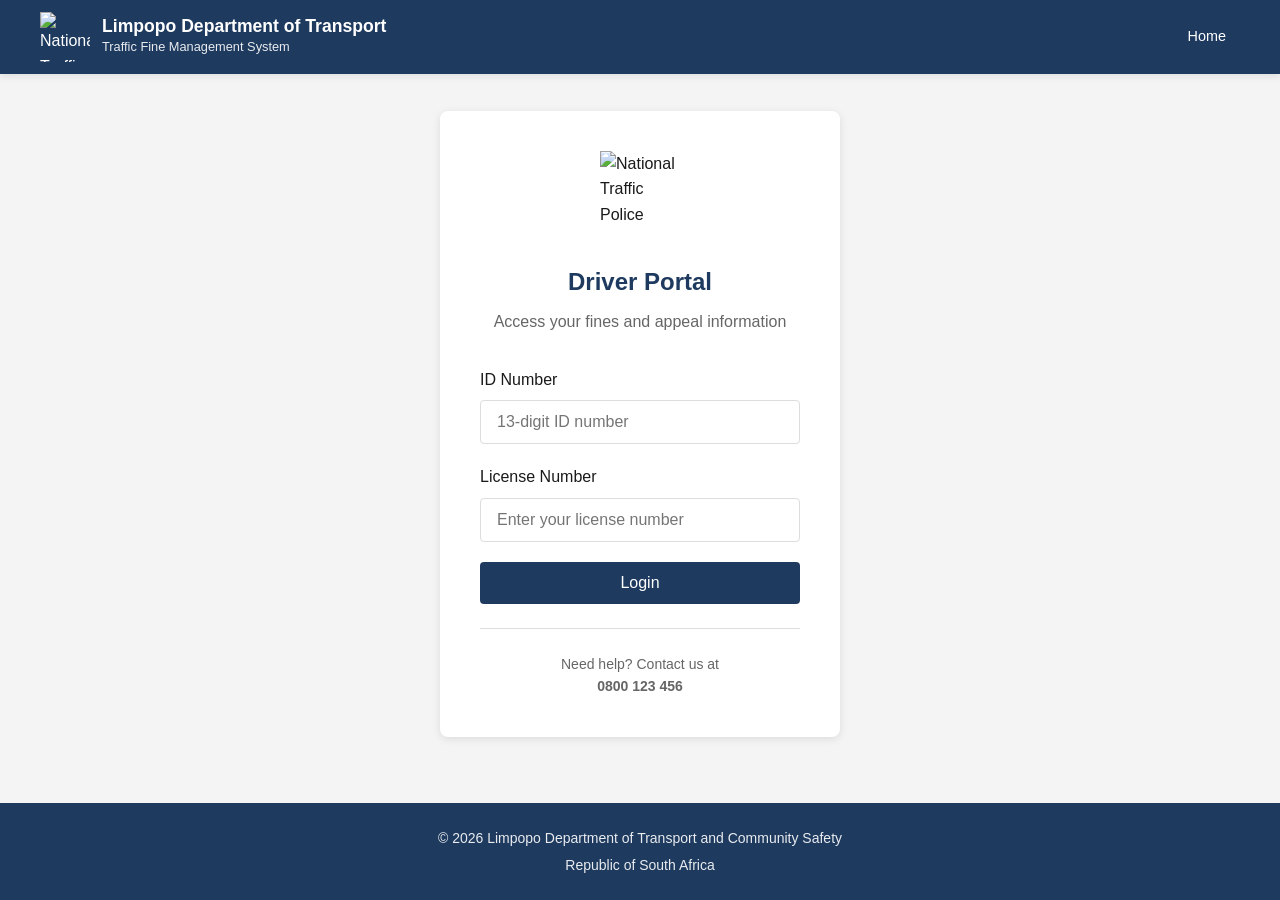
==== driver-portal.html @ d2139b3e "Add files via upload" ====
<!DOCTYPE html>
<html lang="en">
<head>
  <meta charset="UTF-8">
  <meta name="viewport" content="width=device-width, initial-scale=1.0">
  <title>Driver Portal - LRTFMS</title>
  <!-- Supabase Library -->
  <script src="https://cdn.jsdelivr.net/npm/@supabase/supabase-js@2"></script>
  <link rel="stylesheet" href="styles.css">
</head>
<body>
  <!-- Mobile Nav Overlay -->
  <div class="nav-overlay" id="navOverlay" onclick="closeMenu()"></div>

  <header class="header">
    <div class="header-content">
      <div class="logo-section">
        <img src="https://hebbkx1anhila5yf.public.blob.vercel-storage.com/traffic%20symbol-6oXmLgIzhYyP7pJHLD9kGc87FD3sfb.png" alt="National Traffic Police Logo" class="logo">
        <div class="header-text">
          <h1>Limpopo Department of Transport</h1>
          <p>Traffic Fine Management System</p>
        </div>
      </div>
      <button class="menu-toggle" id="menuToggle" onclick="toggleMenu()" aria-label="Open menu">
        <svg xmlns="http://www.w3.org/2000/svg" fill="none" viewBox="0 0 24 24" stroke="currentColor">
          <path stroke-linecap="round" stroke-linejoin="round" stroke-width="2" d="M4 6h16M4 12h16M4 18h16"/>
        </svg>
      </button>
      <nav class="nav" id="mainNav">
        <div class="nav-close">
          <button class="nav-close-btn" onclick="closeMenu()" aria-label="Close menu">
            <svg xmlns="http://www.w3.org/2000/svg" fill="none" viewBox="0 0 24 24" stroke="currentColor">
              <path stroke-linecap="round" stroke-linejoin="round" stroke-width="2" d="M6 18L18 6M6 6l12 12"/>
            </svg>
          </button>
        </div>
        <a href="index.html" class="nav-link">Home</a>
        <span class="nav-link" id="driverInfo" style="opacity: 0.8;"></span>
        <a href="#" class="nav-link" onclick="logout()">Logout</a>
      </nav>
    </div>
  </header>

  <nav class="dashboard-nav driver-nav">
    <div class="dashboard-nav-content">
      <a href="#my-fines" class="nav-link active" onclick="showSection('fines')">My Fines</a>
      <a href="#my-appeals" class="nav-link" onclick="showSection('appeals')">My Appeals</a>
      <a href="#submit-appeal" class="nav-link" onclick="showSection('submit')">Submit Appeal</a>
    </div>
  </nav>

  <main class="main">
    <!-- My Fines Section -->
    <section id="fines-section" class="portal-section">
      <div class="page-title">
        <h2>My Fines</h2>
        <p>View all fines associated with your ID number</p>
      </div>

      <div class="stats-grid">
        <div class="stat-card">
          <div class="stat-value" id="totalDriverFines">0</div>
          <div class="stat-label">Total Fines</div>
        </div>
        <div class="stat-card success">
          <div class="stat-value" id="paidDriverFines">0</div>
          <div class="stat-label">Paid</div>
        </div>
        <div class="stat-card danger">
          <div class="stat-value" id="unpaidDriverFines">0</div>
          <div class="stat-label">Unpaid</div>
        </div>
        <div class="stat-card warning">
          <div class="stat-value" id="totalOwed">R0.00</div>
          <div class="stat-label">Amount Owed</div>
        </div>
      </div>

      <div class="card">
        <div class="card-header">
          <h3>Fine Records</h3>
        </div>
        <div class="card-body">
          <div class="table-container">
            <table>
              <thead>
                <tr>
                  <th>Fine ID</th>
                  <th>Date</th>
                  <th>Offense</th>
                  <th>Location</th>
                  <th>Amount</th>
                  <th>Status</th>
                  <th>Action</th>
                </tr>
              </thead>
              <tbody id="driverFinesTable">
                <!-- Dynamically populated -->
              </tbody>
            </table>
          </div>
        </div>
      </div>

      <div class="card mt-2">
        <div class="card-header">
          <h3>Payment Information</h3>
        </div>
        <div class="card-body">
          <div class="info-grid">
            <div class="info-item">
              <h4>Post Office</h4>
              <p>Pay at any South African Post Office with your fine reference number</p>
            </div>
            <div class="info-item">
              <h4>Bank Transfer</h4>
              <p>Bank: ABSA<br>Account: 123456789<br>Reference: Your Fine ID</p>
            </div>
            <div class="info-item">
              <h4>Online Payment</h4>
              <p>EFT payments accepted. Use your Fine ID as reference</p>
            </div>
          </div>
        </div>
      </div>
    </section>

    <!-- My Appeals Section -->
    <section id="appeals-section" class="portal-section hidden">
      <div class="page-title">
        <h2>My Appeals</h2>
        <p>Track the status of your submitted appeals</p>
      </div>

      <div class="card">
        <div class="card-header">
          <h3>Appeal History</h3>
        </div>
        <div class="card-body">
          <div class="table-container">
            <table>
              <thead>
                <tr>
                  <th>Appeal ID</th>
                  <th>Fine ID</th>
                  <th>Reason</th>
                  <th>Submitted</th>
                  <th>Status</th>
                  <th>Response</th>
                </tr>
              </thead>
              <tbody id="driverAppealsTable">
                <!-- Dynamically populated -->
              </tbody>
            </table>
          </div>
          
          <div id="noAppeals" class="hidden" style="text-align: center; padding: 2rem; color: var(--text-muted);">
            <p>You have no appeals on record.</p>
          </div>
        </div>
      </div>

      <div class="card mt-2">
        <div class="card-header">
          <h3>Appeal Guidelines</h3>
        </div>
        <div class="card-body">
          <div style="font-size: 0.875rem; color: var(--text-muted);">
            <ul style="padding-left: 1.25rem; line-height: 1.8;">
              <li>Appeals must be submitted within <strong>32 days</strong> of fine issuance</li>
              <li>You will receive a response within <strong>14 business days</strong></li>
              <li>The fine remains payable until the appeal is approved</li>
              <li>False declarations may result in additional penalties</li>
            </ul>
          </div>
        </div>
      </div>
    </section>

    <!-- Submit Appeal Section -->
    <section id="submit-section" class="portal-section hidden">
      <div class="page-title">
        <h2>Submit New Appeal</h2>
        <p>Appeal a fine if you believe it was issued incorrectly</p>
      </div>

      <div class="grid-2">
        <div class="card">
          <div class="card-header">
            <h3>Appeal Form</h3>
          </div>
          <div class="card-body">
            <div id="appealSuccess" class="alert alert-success hidden">
              Your appeal has been submitted successfully. Reference: <span id="appealRef"></span>
            </div>

            <form id="appealForm">
              <div class="form-group">
                <label for="fineId">Fine ID / Reference Number</label>
                <input type="text" id="fineId" class="form-control" placeholder="e.g., FIN-2026-001" required>
              </div>
              <div class="form-group">
                <label for="appealReason">Reason for Appeal</label>
                <select id="appealReason" class="form-control" required>
                  <option value="">-- Select Reason --</option>
                  <option value="Incorrect Details">Incorrect Details on Fine</option>
                  <option value="Not the Driver">I Was Not the Driver</option>
                  <option value="Vehicle Stolen">Vehicle Was Stolen</option>
                  <option value="Faulty Equipment">Faulty Detection Equipment</option>
                  <option value="Emergency">Emergency Situation</option>
                  <option value="Other">Other (Please Specify)</option>
                </select>
              </div>
              <div class="form-group">
                <label for="appealDetails">Detailed Explanation</label>
                <textarea id="appealDetails" class="form-control" placeholder="Please provide a detailed explanation of why you are appealing this fine..." required></textarea>
              </div>
              <div class="form-group">
                <label for="contactNumber">Contact Number</label>
                <input type="tel" id="contactNumber" class="form-control" placeholder="e.g., 079 123 4567" required>
              </div>
              <div class="form-group">
                <label for="email">Email Address</label>
                <input type="email" id="email" class="form-control" placeholder="e.g., name@email.com" required>
              </div>
              <div class="form-group">
                <label for="supportingDocs">Supporting Documents (Optional)</label>
                <input type="file" id="supportingDocs" class="form-control" accept=".pdf,.jpg,.jpeg,.png">
                <small style="color: var(--text-muted); font-size: 0.75rem;">Accepted formats: PDF, JPG, PNG (Max 5MB)</small>
              </div>
              <div class="form-group">
                <label style="display: flex; align-items: center; gap: 0.5rem; cursor: pointer;">
                  <input type="checkbox" id="declaration" required>
                  <span>I declare that the information provided is true and correct</span>
                </label>
              </div>
              <button type="submit" class="btn btn-primary btn-block">Submit Appeal</button>
            </form>
          </div>
        </div>

        <div class="card">
          <div class="card-header">
            <h3>Important Information</h3>
          </div>
          <div class="card-body">
            <div style="font-size: 0.875rem; color: var(--text-muted);">
              <p style="margin-bottom: 1rem;"><strong>Before You Appeal:</strong></p>
              <ul style="padding-left: 1.25rem; line-height: 1.8; margin-bottom: 1.5rem;">
                <li>Ensure you have the correct Fine ID</li>
                <li>Gather any supporting documents</li>
                <li>Be prepared to provide detailed information</li>
                <li>False declarations are punishable by law</li>
              </ul>
              
              <p style="margin-bottom: 1rem;"><strong>Valid Appeal Reasons:</strong></p>
              <ul style="padding-left: 1.25rem; line-height: 1.8; margin-bottom: 1.5rem;">
                <li>Incorrect vehicle or driver details</li>
                <li>You were not driving the vehicle</li>
                <li>Vehicle was stolen at the time</li>
                <li>Faulty speed camera or equipment</li>
                <li>Emergency circumstances</li>
              </ul>

              <p>
                <strong>Contact Us:</strong><br>
                Phone: 0800 123 456<br>
                Email: appeals@limpopo.gov.za
              </p>
            </div>
          </div>
        </div>
      </div>
    </section>
  </main>

  <!-- Quick Appeal Modal -->
  <div class="modal-overlay" id="appealModal">
    <div class="modal">
      <div class="modal-header">
        <h3>Quick Appeal</h3>
        <button class="modal-close" onclick="closeModal('appealModal')">&times;</button>
      </div>
      <div class="modal-body">
        <p style="margin-bottom: 1rem;">You are about to appeal fine: <strong id="modalFineId"></strong></p>
        <div class="form-group">
          <label for="quickAppealReason">Reason for Appeal</label>
          <select id="quickAppealReason" class="form-control" required>
            <option value="">-- Select Reason --</option>
            <option value="Incorrect Details">Incorrect Details on Fine</option>
            <option value="Not the Driver">I Was Not the Driver</option>
            <option value="Vehicle Stolen">Vehicle Was Stolen</option>
            <option value="Faulty Equipment">Faulty Detection Equipment</option>
            <option value="Emergency">Emergency Situation</option>
            <option value="Other">Other</option>
          </select>
        </div>
        <div class="form-group">
          <label for="quickAppealDetails">Brief Explanation</label>
          <textarea id="quickAppealDetails" class="form-control" placeholder="Briefly explain your reason..." required></textarea>
        </div>
      </div>
      <div class="modal-footer">
        <button class="btn btn-primary" onclick="closeModal('appealModal')">Cancel</button>
        <button class="btn btn-gold" onclick="submitQuickAppeal()">Submit Appeal</button>
      </div>
    </div>
  </div>

  <footer class="footer">
    <p>&copy; 2026 Limpopo Department of Transport and Community Safety</p>
    <p>Republic of South Africa</p>
  </footer>

  <!-- Scripts -->
  <script src="script.js"></script>
  <script src="driver-portal.js"></script>
</body>
</html>
---- styles.css ----
/* =============================================
   Limpopo Road Traffic Fine Management System
   Main Stylesheet
   ============================================= */

/* CSS Variables */
:root {
  --primary: #1E3A5F;
  --primary-dark: #152a45;
  --secondary: #FFFFFF;
  --accent: #F4F4F4;
  --gold: #C9A227;
  --gold-dark: #a8871f;
  --success: #2E7D32;
  --warning: #F57C00;
  --danger: #C62828;
  --text-dark: #1a1a1a;
  --text-muted: #666666;
  --border: #ddd;
  --shadow: 0 2px 8px rgba(0, 0, 0, 0.1);
  --shadow-hover: 0 4px 16px rgba(0, 0, 0, 0.15);
}

/* Reset & Base */
* {
  margin: 0;
  padding: 0;
  box-sizing: border-box;
}

body {
  font-family: 'Segoe UI', Roboto, Arial, sans-serif;
  line-height: 1.6;
  color: var(--text-dark);
  background-color: var(--accent);
  min-height: 100vh;
  display: flex;
  flex-direction: column;
}

a {
  text-decoration: none;
  color: inherit;
}

/* Header */
.header {
  background: var(--primary);
  color: var(--secondary);
  padding: 0.75rem 1.5rem;
  box-shadow: var(--shadow);
  position: sticky;
  top: 0;
  z-index: 100;
}

.header-content {
  max-width: 1200px;
  margin: 0 auto;
  display: flex;
  justify-content: space-between;
  align-items: center;
  gap: 1rem;
}

.logo-section {
  display: flex;
  align-items: center;
  gap: 0.75rem;
}

.logo {
  width: 50px;
  height: 50px;
  object-fit: contain;
}

.header-text h1 {
  font-size: 1.1rem;
  font-weight: 600;
  line-height: 1.2;
}

.header-text p {
  font-size: 0.8rem;
  opacity: 0.9;
}

/* Mobile Menu Button */
.menu-toggle {
  display: none;
  background: none;
  border: none;
  color: var(--secondary);
  cursor: pointer;
  padding: 0.5rem;
  border-radius: 4px;
  transition: background 0.2s;
}

.menu-toggle:hover {
  background: rgba(255, 255, 255, 0.1);
}

.menu-toggle svg {
  width: 28px;
  height: 28px;
}

/* Navigation */
.nav {
  display: flex;
  gap: 0.25rem;
  align-items: center;
}

.nav-link {
  padding: 0.5rem 0.875rem;
  border-radius: 4px;
  transition: background-color 0.2s, color 0.2s;
  font-weight: 500;
  font-size: 0.9rem;
  white-space: nowrap;
}

.nav-link:hover {
  background: rgba(255, 255, 255, 0.1);
}

.nav-link.active {
  background: var(--gold);
  color: var(--primary);
}

/* Dashboard Navigation - Combined into header on desktop */
.dashboard-nav {
  background: var(--primary-dark);
  padding: 0;
}

.dashboard-nav-content {
  max-width: 1200px;
  margin: 0 auto;
  display: flex;
  gap: 0;
  padding: 0 1.5rem;
}

.dashboard-nav .nav-link {
  color: var(--secondary);
  font-size: 0.875rem;
  padding: 0.75rem 1rem;
  border-radius: 0;
  border-bottom: 3px solid transparent;
}

.dashboard-nav .nav-link:hover {
  background: rgba(255, 255, 255, 0.05);
  border-bottom-color: rgba(201, 162, 39, 0.5);
}

.dashboard-nav .nav-link.active {
  background: rgba(255, 255, 255, 0.05);
  border-bottom-color: var(--gold);
  color: var(--gold);
}

/* Mobile Navigation Styles */
@media (max-width: 768px) {
  .header {
    padding: 0.75rem 1rem;
  }

  .logo {
    width: 40px;
    height: 40px;
  }

  .header-text h1 {
    font-size: 0.95rem;
  }

  .header-text p {
    font-size: 0.75rem;
  }

  .menu-toggle {
    display: block;
  }

  /* Mobile Navigation Overlay */
  .nav {
    position: fixed;
    top: 0;
    right: -280px;
    width: 280px;
    height: 100vh;
    background: var(--primary);
    flex-direction: column;
    align-items: stretch;
    padding: 1rem;
    gap: 0.5rem;
    transition: right 0.3s ease;
    box-shadow: -4px 0 20px rgba(0, 0, 0, 0.3);
    z-index: 1001;
    overflow-y: auto;
  }

  .nav.active {
    right: 0;
  }

  .nav-link {
    padding: 1rem;
    font-size: 1rem;
    border-radius: 8px;
  }

  .nav-link.active {
    background: var(--gold);
    color: var(--primary);
  }

  /* Mobile menu close button */
  .nav-close {
    display: flex;
    align-items: center;
    justify-content: flex-end;
    padding: 0.5rem;
    margin-bottom: 1rem;
  }

  .nav-close-btn {
    background: none;
    border: none;
    color: var(--secondary);
    cursor: pointer;
    padding: 0.5rem;
    border-radius: 4px;
  }

  .nav-close-btn:hover {
    background: rgba(255, 255, 255, 0.1);
  }

  .nav-close-btn svg {
    width: 24px;
    height: 24px;
  }

  /* Mobile Overlay Background */
  .nav-overlay {
    display: none;
    position: fixed;
    top: 0;
    left: 0;
    width: 100%;
    height: 100%;
    background: rgba(0, 0, 0, 0.5);
    z-index: 1000;
  }

  .nav-overlay.active {
    display: block;
  }

  /* Dashboard nav on mobile */
  .dashboard-nav {
    padding: 0;
    overflow-x: auto;
    -webkit-overflow-scrolling: touch;
  }

  .dashboard-nav-content {
    padding: 0 0.5rem;
    gap: 0;
    min-width: max-content;
  }

  .dashboard-nav .nav-link {
    padding: 0.75rem 0.875rem;
    font-size: 0.8rem;
  }
}

/* Desktop hide mobile-only elements */
@media (min-width: 769px) {
  .nav-close,
  .nav-overlay {
    display: none !important;
  }
}

/* Main Content */
.main {
  flex: 1;
  max-width: 1200px;
  margin: 0 auto;
  padding: 2rem;
  width: 100%;
}

/* Hero Section */
.hero {
  background: linear-gradient(135deg, var(--primary) 0%, var(--primary-dark) 100%);
  color: var(--secondary);
  padding: 3rem 2rem;
  border-radius: 8px;
  text-align: center;
  margin-bottom: 2rem;
}

.hero h2 {
  font-size: 2rem;
  margin-bottom: 0.5rem;
}

.hero-subtitle {
  font-size: 1.25rem;
  color: var(--gold);
  margin-bottom: 1rem;
}

.hero-description {
  font-size: 1rem;
  opacity: 0.9;
  max-width: 600px;
  margin: 0 auto;
}

/* Action Cards */
.action-cards {
  display: grid;
  grid-template-columns: repeat(auto-fit, minmax(280px, 1fr));
  gap: 1.5rem;
  margin-bottom: 2rem;
}

.action-card {
  background: var(--secondary);
  padding: 2rem;
  border-radius: 8px;
  box-shadow: var(--shadow);
  text-align: center;
  transition: transform 0.2s, box-shadow 0.2s;
  border: 2px solid transparent;
}

.action-card:hover {
  transform: translateY(-4px);
  box-shadow: var(--shadow-hover);
  border-color: var(--gold);
}

.card-icon {
  color: var(--primary);
  margin-bottom: 1rem;
}

.action-card h3 {
  color: var(--primary);
  margin-bottom: 0.5rem;
  font-size: 1.25rem;
}

.action-card p {
  color: var(--text-muted);
  font-size: 0.875rem;
}

/* Info Section */
.info-section {
  background: var(--secondary);
  padding: 2rem;
  border-radius: 8px;
  box-shadow: var(--shadow);
}

.info-section h3 {
  color: var(--primary);
  margin-bottom: 1.5rem;
  font-size: 1.25rem;
}

.info-grid {
  display: grid;
  grid-template-columns: repeat(auto-fit, minmax(200px, 1fr));
  gap: 1.5rem;
}

.info-item h4 {
  color: var(--primary);
  margin-bottom: 0.5rem;
  font-size: 1rem;
}

.info-item p {
  color: var(--text-muted);
  font-size: 0.875rem;
}

/* Page Title */
.page-title {
  margin-bottom: 2rem;
}

.page-title h2 {
  color: var(--primary);
  font-size: 1.75rem;
  margin-bottom: 0.5rem;
}

.page-title p {
  color: var(--text-muted);
}

/* Cards & Panels */
.card {
  background: var(--secondary);
  border-radius: 8px;
  box-shadow: var(--shadow);
  overflow: hidden;
}

.card-header {
  background: var(--primary);
  color: var(--secondary);
  padding: 1rem 1.5rem;
}

.card-header h3 {
  font-size: 1.125rem;
}

.card-body {
  padding: 1.5rem;
}

/* Forms */
.form-group {
  margin-bottom: 1.25rem;
}

.form-group label {
  display: block;
  margin-bottom: 0.5rem;
  font-weight: 500;
  color: var(--text-dark);
}

.form-control {
  width: 100%;
  padding: 0.75rem 1rem;
  font-size: 1rem;
  border: 1px solid var(--border);
  border-radius: 4px;
  transition: border-color 0.2s, box-shadow 0.2s;
}

.form-control:focus {
  outline: none;
  border-color: var(--primary);
  box-shadow: 0 0 0 3px rgba(30, 58, 95, 0.1);
}

select.form-control {
  cursor: pointer;
}

textarea.form-control {
  min-height: 100px;
  resize: vertical;
}

/* Buttons */
.btn {
  display: inline-flex;
  align-items: center;
  justify-content: center;
  gap: 0.5rem;
  padding: 0.75rem 1.5rem;
  font-size: 1rem;
  font-weight: 500;
  border: none;
  border-radius: 4px;
  cursor: pointer;
  transition: background-color 0.2s, transform 0.1s;
}

.btn:active {
  transform: scale(0.98);
}

.btn-primary {
  background: var(--primary);
  color: var(--secondary);
}

.btn-primary:hover {
  background: var(--primary-dark);
}

.btn-gold {
  background: var(--gold);
  color: var(--primary);
}

.btn-gold:hover {
  background: var(--gold-dark);
}

.btn-success {
  background: var(--success);
  color: var(--secondary);
}

.btn-success:hover {
  background: #1b5e20;
}

.btn-danger {
  background: var(--danger);
  color: var(--secondary);
}

.btn-danger:hover {
  background: #8e0000;
}

.btn-sm {
  padding: 0.5rem 1rem;
  font-size: 0.875rem;
}

.btn-block {
  width: 100%;
}

/* Tables */
.table-container {
  overflow-x: auto;
}

table {
  width: 100%;
  border-collapse: collapse;
}

th, td {
  padding: 1rem;
  text-align: left;
  border-bottom: 1px solid var(--border);
}

th {
  background: var(--accent);
  font-weight: 600;
  color: var(--primary);
}

tr:hover {
  background: rgba(30, 58, 95, 0.02);
}

/* Status Badges */
.status {
  display: inline-block;
  padding: 0.25rem 0.75rem;
  border-radius: 20px;
  font-size: 0.75rem;
  font-weight: 600;
  text-transform: uppercase;
}

.status-paid {
  background: #e8f5e9;
  color: var(--success);
}

.status-unpaid {
  background: #ffebee;
  color: var(--danger);
}

.status-pending {
  background: #fff3e0;
  color: var(--warning);
}

.status-approved {
  background: #e8f5e9;
  color: var(--success);
}

.status-rejected {
  background: #ffebee;
  color: var(--danger);
}

/* Grid Layouts */
.grid-2 {
  display: grid;
  grid-template-columns: repeat(auto-fit, minmax(300px, 1fr));
  gap: 1.5rem;
}

.grid-3 {
  display: grid;
  grid-template-columns: repeat(auto-fit, minmax(250px, 1fr));
  gap: 1.5rem;
}

/* Stats Cards */
.stats-grid {
  display: grid;
  grid-template-columns: repeat(auto-fit, minmax(200px, 1fr));
  gap: 1rem;
  margin-bottom: 2rem;
}

.stat-card {
  background: var(--secondary);
  padding: 1.5rem;
  border-radius: 8px;
  box-shadow: var(--shadow);
  border-left: 4px solid var(--primary);
}

.stat-card.success {
  border-left-color: var(--success);
}

.stat-card.warning {
  border-left-color: var(--warning);
}

.stat-card.danger {
  border-left-color: var(--danger);
}

.stat-value {
  font-size: 2rem;
  font-weight: 700;
  color: var(--primary);
}

.stat-label {
  color: var(--text-muted);
  font-size: 0.875rem;
  margin-top: 0.25rem;
}

/* Login Page */
.login-container {
  display: flex;
  align-items: center;
  justify-content: center;
  min-height: calc(100vh - 200px);
  padding: 2rem;
}

.login-card {
  background: var(--secondary);
  padding: 2.5rem;
  border-radius: 8px;
  box-shadow: var(--shadow);
  width: 100%;
  max-width: 400px;
}

.login-card .logo-section {
  justify-content: center;
  margin-bottom: 2rem;
}

.login-card .logo {
  width: 80px;
  height: 80px;
}

.login-card h2 {
  text-align: center;
  color: var(--primary);
  margin-bottom: 0.5rem;
}

.login-card .subtitle {
  text-align: center;
  color: var(--text-muted);
  margin-bottom: 2rem;
}

/* Alerts */
.alert {
  padding: 1rem 1.5rem;
  border-radius: 4px;
  margin-bottom: 1rem;
}

.alert-success {
  background: #e8f5e9;
  color: var(--success);
  border: 1px solid var(--success);
}

.alert-danger {
  background: #ffebee;
  color: var(--danger);
  border: 1px solid var(--danger);
}

.alert-warning {
  background: #fff3e0;
  color: var(--warning);
  border: 1px solid var(--warning);
}

/* Modal */
.modal-overlay {
  display: none;
  position: fixed;
  top: 0;
  left: 0;
  right: 0;
  bottom: 0;
  background: rgba(0, 0, 0, 0.5);
  align-items: center;
  justify-content: center;
  z-index: 1000;
  padding: 1rem;
}

.modal-overlay.active {
  display: flex;
}

.modal {
  background: var(--secondary);
  border-radius: 8px;
  width: 100%;
  max-width: 500px;
  max-height: 90vh;
  overflow-y: auto;
}

.modal-header {
  display: flex;
  justify-content: space-between;
  align-items: center;
  padding: 1rem 1.5rem;
  border-bottom: 1px solid var(--border);
}

.modal-header h3 {
  color: var(--primary);
}

.modal-close {
  background: none;
  border: none;
  font-size: 1.5rem;
  cursor: pointer;
  color: var(--text-muted);
}

.modal-body {
  padding: 1.5rem;
}

.modal-footer {
  padding: 1rem 1.5rem;
  border-top: 1px solid var(--border);
  display: flex;
  gap: 1rem;
  justify-content: flex-end;
}

/* Footer */
.footer {
  background: var(--primary);
  color: var(--secondary);
  text-align: center;
  padding: 1.5rem;
  margin-top: auto;
}

.footer p {
  font-size: 0.875rem;
  opacity: 0.9;
}

.footer p:first-child {
  margin-bottom: 0.25rem;
}

/* Utility Classes */
.text-center {
  text-align: center;
}

.text-right {
  text-align: right;
}

.mb-1 {
  margin-bottom: 1rem;
}

.mb-2 {
  margin-bottom: 2rem;
}

.mt-1 {
  margin-top: 1rem;
}

.mt-2 {
  margin-top: 2rem;
}

.flex {
  display: flex;
}

.flex-between {
  display: flex;
  justify-content: space-between;
  align-items: center;
  flex-wrap: wrap;
  gap: 1rem;
}

.hidden {
  display: none !important;
}

/* Driver List */
.driver-list {
  display: grid;
  gap: 1rem;
}

.driver-item {
  display: flex;
  justify-content: space-between;
  align-items: center;
  padding: 1rem;
  background: var(--accent);
  border-radius: 4px;
  flex-wrap: wrap;
  gap: 1rem;
}

.driver-info h4 {
  color: var(--primary);
  margin-bottom: 0.25rem;
}

.driver-info p {
  font-size: 0.875rem;
  color: var(--text-muted);
}

/* Fine Record */
.fine-record {
  background: var(--accent);
  padding: 1.5rem;
  border-radius: 4px;
  margin-top: 1rem;
}

.fine-record h4 {
  color: var(--primary);
  margin-bottom: 1rem;
}

.fine-detail {
  display: flex;
  justify-content: space-between;
  padding: 0.5rem 0;
  border-bottom: 1px solid var(--border);
}

.fine-detail:last-child {
  border-bottom: none;
}

.fine-detail span:first-child {
  color: var(--text-muted);
}

.fine-detail span:last-child {
  font-weight: 500;
}

/* Filter Section */
.filter-section {
  display: flex;
  gap: 1rem;
  margin-bottom: 1.5rem;
  flex-wrap: wrap;
}

.filter-section .form-control {
  max-width: 200px;
}

/* Responsive */
@media (max-width: 768px) {
  .hero h2 {
    font-size: 1.5rem;
  }

  .main {
    padding: 1rem;
  }

  th, td {
    padding: 0.75rem 0.5rem;
    font-size: 0.875rem;
  }

  .portal-cards {
    grid-template-columns: 1fr;
    gap: 1rem;
  }

  .portal-card {
    padding: 2rem 1.5rem;
  }
}

/* Portal Cards (Home Page) */
.portal-cards {
  display: grid;
  grid-template-columns: repeat(auto-fit, minmax(320px, 1fr));
  gap: 2rem;
  margin-bottom: 2rem;
  max-width: 800px;
  margin-left: auto;
  margin-right: auto;
}

.portal-card {
  background: var(--secondary);
  padding: 3rem 2rem;
  border-radius: 12px;
  box-shadow: var(--shadow);
  text-align: center;
  transition: transform 0.2s, box-shadow 0.2s;
  border: 3px solid transparent;
  display: flex;
  flex-direction: column;
  align-items: center;
  gap: 1rem;
}

.portal-card:hover {
  transform: translateY(-6px);
  box-shadow: var(--shadow-hover);
}

.portal-card.officer-portal:hover {
  border-color: var(--primary);
}

.portal-card.driver-portal:hover {
  border-color: var(--gold);
}

.portal-icon {
  width: 100px;
  height: 100px;
  border-radius: 50%;
  display: flex;
  align-items: center;
  justify-content: center;
  margin-bottom: 0.5rem;
}

.officer-portal .portal-icon {
  background: rgba(30, 58, 95, 0.1);
  color: var(--primary);
}

.driver-portal .portal-icon {
  background: rgba(201, 162, 39, 0.15);
  color: var(--gold-dark);
}

.portal-card h3 {
  color: var(--primary);
  font-size: 1.5rem;
  margin: 0;
}

.portal-card p {
  color: var(--text-muted);
  font-size: 0.95rem;
  line-height: 1.5;
  max-width: 280px;
}

.portal-action {
  display: inline-block;
  padding: 0.75rem 2rem;
  border-radius: 4px;
  font-weight: 600;
  margin-top: 0.5rem;
  transition: background-color 0.2s;
}

.officer-portal .portal-action {
  background: var(--primary);
  color: var(--secondary);
}

.officer-portal:hover .portal-action {
  background: var(--primary-dark);
}

.driver-portal .portal-action {
  background: var(--gold);
  color: var(--primary);
}

.driver-portal:hover .portal-action {
  background: var(--gold-dark);
}

/* Driver Portal Navigation */
.driver-nav {
  background: var(--gold-dark);
}

.driver-nav .nav-link {
  color: var(--primary);
}

.driver-nav .nav-link.active {
  background: var(--secondary);
  color: var(--primary);
}

.driver-nav .nav-link:hover:not(.active) {
  background: rgba(255, 255, 255, 0.2);
}

/* Print Styles */
@media print {
  .header, .footer, .nav, .btn {
    display: none;
  }

  .main {
    max-width: none;
    padding: 0;
  }

  .card {
    box-shadow: none;
    border: 1px solid var(--border);
  }
}
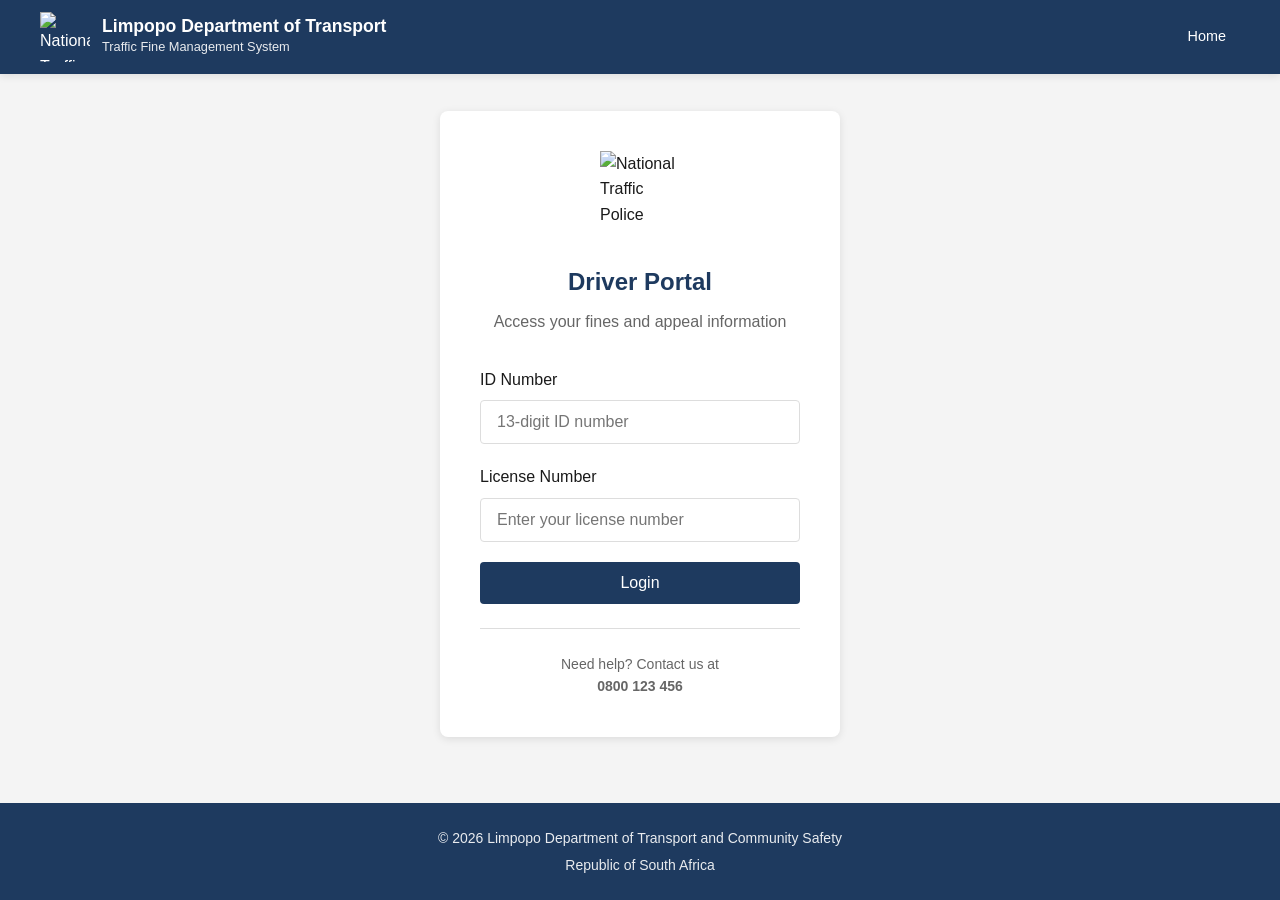
==== commit 433c223a: "Update driver-portal.html" ====
--- a/driver-portal.html
+++ b/driver-portal.html
@@ -92,6 +92,7 @@
                   <th>Amount</th>
                   <th>Status</th>
                   <th>Action</th>
+                  <th>Pay</th> 
                 </tr>
               </thead>
               <tbody id="driverFinesTable">
@@ -317,4 +318,4 @@
   <script src="script.js"></script>
   <script src="driver-portal.js"></script>
 </body>
-</html>+</html>
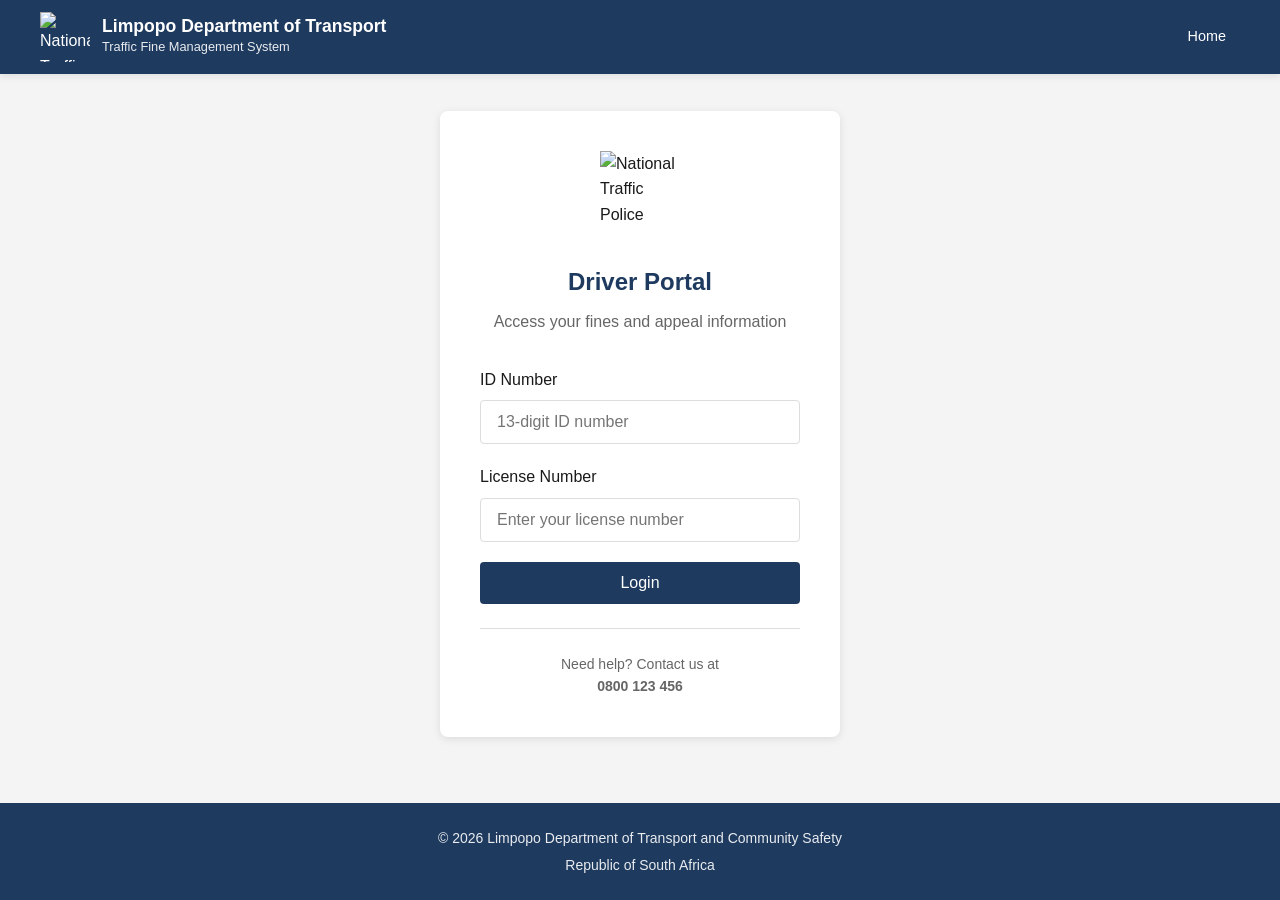
==== commit b361b3ee: "Update driver-portal.html" ====
--- a/driver-portal.html
+++ b/driver-portal.html
@@ -92,7 +92,7 @@
                   <th>Amount</th>
                   <th>Status</th>
                   <th>Action</th>
-                  <th>Pay</th> 
+                  <th>Pay</th>
                 </tr>
               </thead>
               <tbody id="driverFinesTable">
@@ -110,16 +110,16 @@
         <div class="card-body">
           <div class="info-grid">
             <div class="info-item">
+              <h4>Simulated Payment</h4>
+              <p>Click "Pay Now" to simulate an online payment. This will immediately mark your fine as paid.</p>
+            </div>
+            <div class="info-item">
               <h4>Post Office</h4>
-              <p>Pay at any South African Post Office with your fine reference number</p>
+              <p>You can also pay at any South African Post Office – the officer will record the payment.</p>
             </div>
             <div class="info-item">
               <h4>Bank Transfer</h4>
               <p>Bank: ABSA<br>Account: 123456789<br>Reference: Your Fine ID</p>
-            </div>
-            <div class="info-item">
-              <h4>Online Payment</h4>
-              <p>EFT payments accepted. Use your Fine ID as reference</p>
             </div>
           </div>
         </div>
